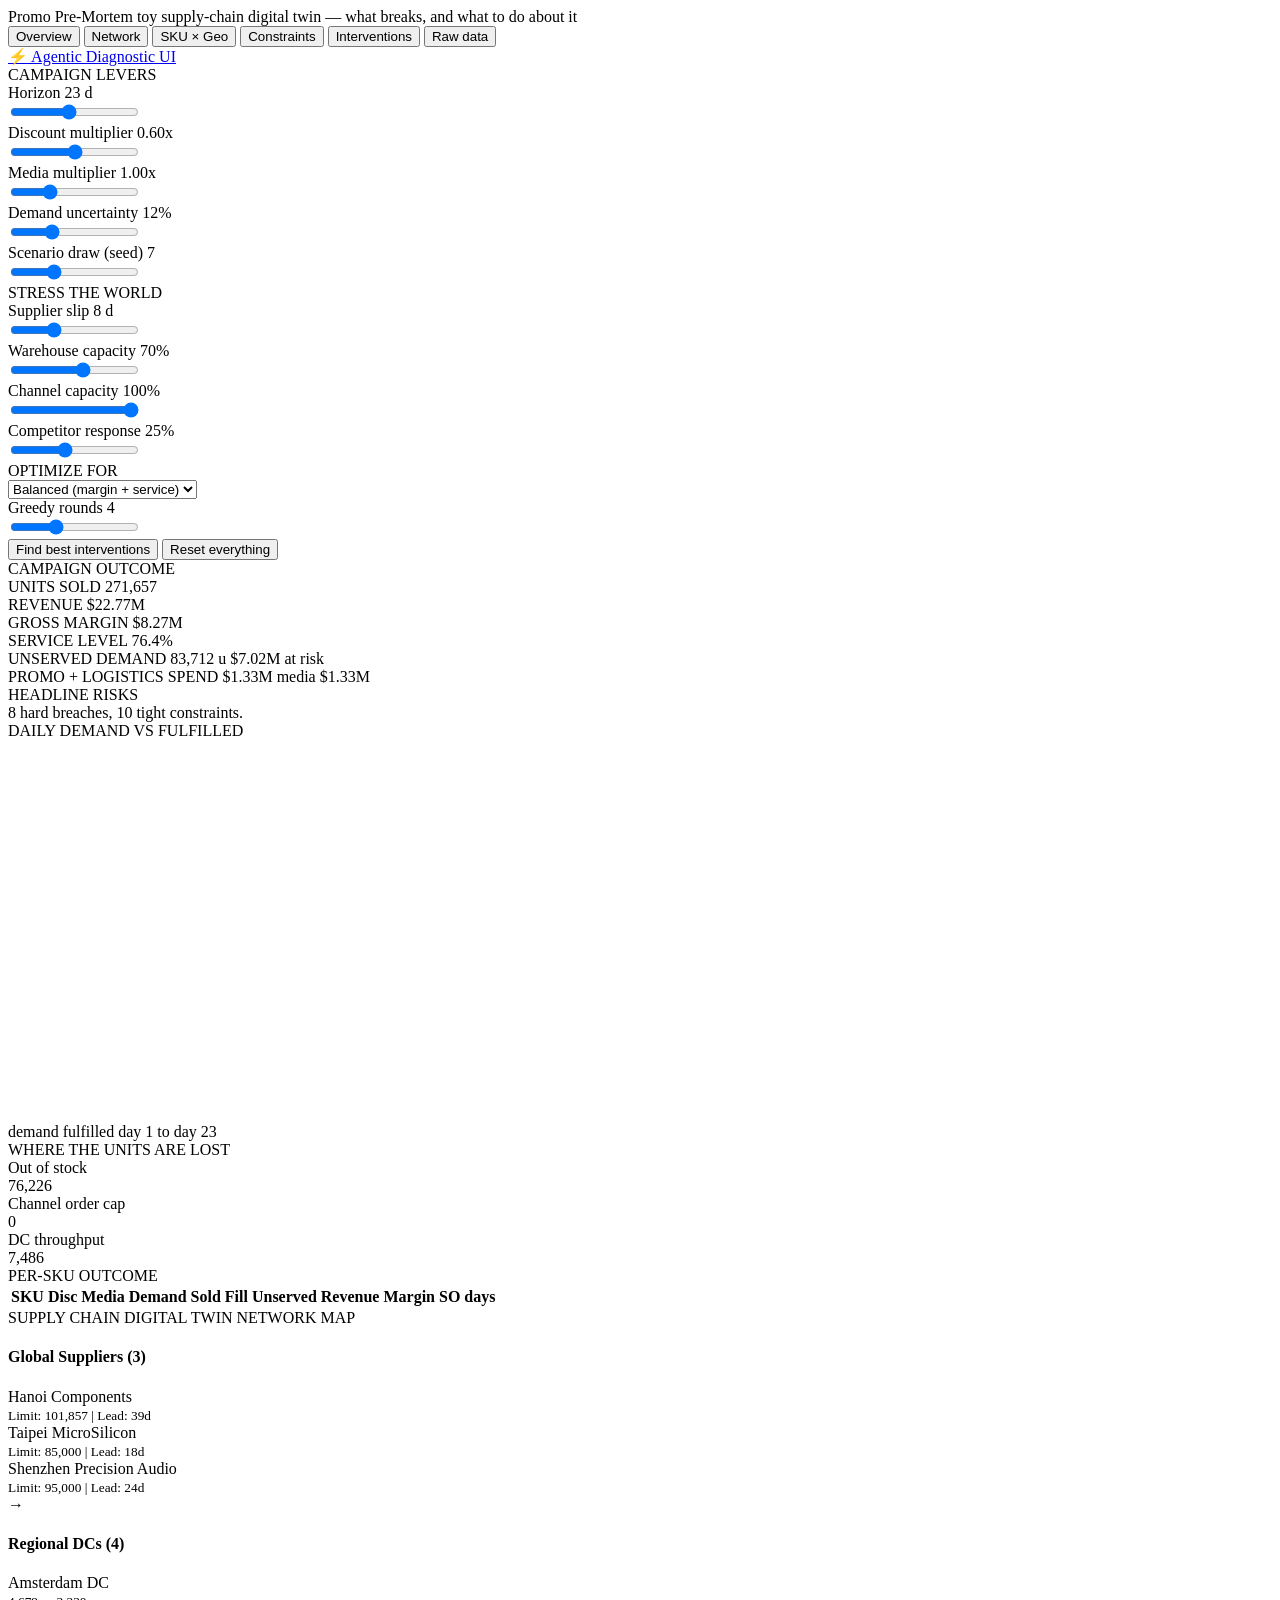
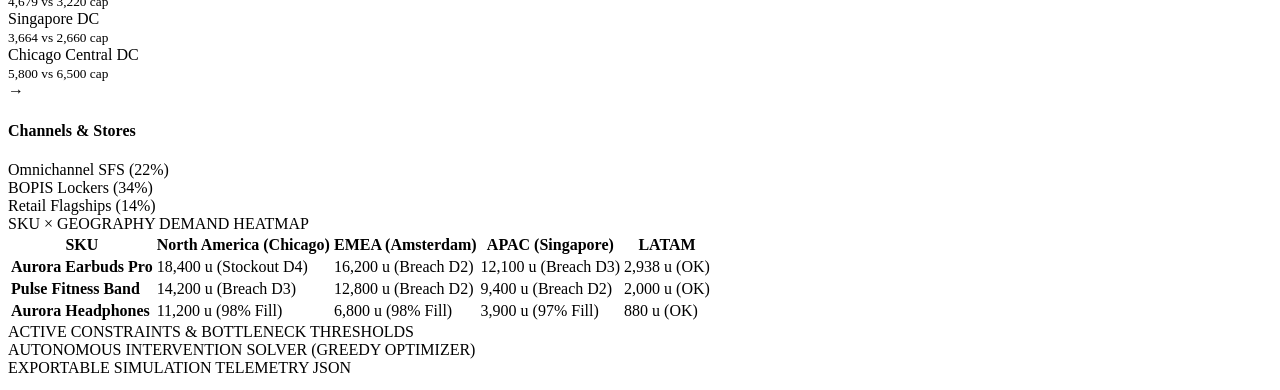
==== frontend/templates/pre_mortem.html @ 76b5ada6 "feat: add Promo Pre-Mortem digital twin cockpit UI with dynamic sliders and network matrix" ====
<!DOCTYPE html>
<html lang="en">
<head>
    <meta charset="UTF-8">
    <meta name="viewport" content="width=device-width, initial-scale=1.0">
    <title>Promo Pre-Mortem: Supply-Chain Digital Twin</title>
    <link rel="stylesheet" href="/static/css/pre_mortem.css">
    <link rel="preconnect" href="https://fonts.googleapis.com">
    <link rel="preconnect" href="https://fonts.gstatic.com" crossorigin>
    <link href="https://fonts.googleapis.com/css2?family=JetBrains+Mono:wght@400;500;600;700&family=Plus+Jakarta+Sans:wght@400;500;600;700;800&display=swap" rel="stylesheet">
</head>
<body class="theme-pre-mortem">
    <!-- Top Global Header -->
    <header class="pm-header">
        <div class="pm-header-left">
            <div class="pm-title-group">
                <div class="pm-brand">
                    <span class="pm-logo-text">Promo Pre-Mortem</span>
                    <span class="pm-subtitle">toy supply-chain digital twin &mdash; what breaks, and what to do about it</span>
                </div>
            </div>
        </div>
        <div class="pm-header-right">
            <nav class="pm-nav-tabs">
                <button class="pm-tab-btn active" data-tab="overview">Overview</button>
                <button class="pm-tab-btn" data-tab="network">Network</button>
                <button class="pm-tab-btn" data-tab="sku_geo">SKU &times; Geo</button>
                <button class="pm-tab-btn" data-tab="constraints">Constraints</button>
                <button class="pm-tab-btn" data-tab="interventions">Interventions</button>
                <button class="pm-tab-btn" data-tab="raw_data">Raw data</button>
            </nav>
            <a href="/" class="pm-view-switch-btn" title="Switch to ADK 2.x Cognitive Handoff View">
                ⚡ Agentic Diagnostic UI
            </a>
        </div>
    </header>

    <!-- Main Digital Twin Cockpit -->
    <div class="pm-layout">
        <!-- Left Column: Controls & Levers -->
        <aside class="pm-sidebar">
            <!-- Campaign Levers -->
            <section class="pm-control-card">
                <div class="pm-card-title">CAMPAIGN LEVERS</div>
                
                <div class="pm-slider-group">
                    <div class="pm-slider-header">
                        <label>Horizon</label>
                        <span class="pm-val" id="val_horizon">23 d</span>
                    </div>
                    <input type="range" id="slider_horizon" min="5" max="45" value="23" step="1">
                </div>

                <div class="pm-slider-group">
                    <div class="pm-slider-header">
                        <label>Discount multiplier</label>
                        <span class="pm-val" id="val_discount">0.60x</span>
                    </div>
                    <input type="range" id="slider_discount" min="0.20" max="1.00" value="0.60" step="0.05">
                </div>

                <div class="pm-slider-group">
                    <div class="pm-slider-header">
                        <label>Media multiplier</label>
                        <span class="pm-val" id="val_media">1.00x</span>
                    </div>
                    <input type="range" id="slider_media" min="0.20" max="3.00" value="1.00" step="0.10">
                </div>

                <div class="pm-slider-group">
                    <div class="pm-slider-header">
                        <label>Demand uncertainty</label>
                        <span class="pm-val" id="val_uncertainty">12%</span>
                    </div>
                    <input type="range" id="slider_uncertainty" min="0" max="40" value="12" step="1">
                </div>

                <div class="pm-slider-group">
                    <div class="pm-slider-header">
                        <label>Scenario draw (seed)</label>
                        <span class="pm-val" id="val_seed">7</span>
                    </div>
                    <input type="range" id="slider_seed" min="1" max="20" value="7" step="1">
                </div>
            </section>

            <!-- Stress The World -->
            <section class="pm-control-card">
                <div class="pm-card-title">STRESS THE WORLD</div>

                <div class="pm-slider-group">
                    <div class="pm-slider-header">
                        <label>Supplier slip</label>
                        <span class="pm-val" id="val_supplier_slip">8 d</span>
                    </div>
                    <input type="range" id="slider_supplier_slip" min="0" max="25" value="8" step="1">
                </div>

                <div class="pm-slider-group">
                    <div class="pm-slider-header">
                        <label>Warehouse capacity</label>
                        <span class="pm-val" id="val_wh_capacity">70%</span>
                    </div>
                    <input type="range" id="slider_wh_capacity" min="30" max="100" value="70" step="5">
                </div>

                <div class="pm-slider-group">
                    <div class="pm-slider-header">
                        <label>Channel capacity</label>
                        <span class="pm-val" id="val_channel_capacity">100%</span>
                    </div>
                    <input type="range" id="slider_channel_capacity" min="30" max="100" value="100" step="5">
                </div>

                <div class="pm-slider-group">
                    <div class="pm-slider-header">
                        <label>Competitor response</label>
                        <span class="pm-val" id="val_competitor_response">25%</span>
                    </div>
                    <input type="range" id="slider_competitor_response" min="0" max="60" value="25" step="5">
                </div>
            </section>

            <!-- Optimize For -->
            <section class="pm-control-card">
                <div class="pm-card-title">OPTIMIZE FOR</div>

                <div class="pm-form-group">
                    <select id="select_optimize_for" class="pm-select">
                        <option value="Balanced (margin + service)">Balanced (margin + service)</option>
                        <option value="Max Revenue">Max Revenue</option>
                        <option value="Max Margin">Max Margin</option>
                        <option value="Zero Stockouts">Zero Stockouts</option>
                    </select>
                </div>

                <div class="pm-slider-group">
                    <div class="pm-slider-header">
                        <label>Greedy rounds</label>
                        <span class="pm-val" id="val_greedy_rounds">4</span>
                    </div>
                    <input type="range" id="slider_greedy_rounds" min="1" max="10" value="4" step="1">
                </div>

                <button id="btnFindInterventions" class="pm-btn pm-btn-accent">
                    Find best interventions
                </button>
                <button id="btnResetEverything" class="pm-btn pm-btn-secondary">
                    Reset everything
                </button>
            </section>
        </aside>

        <!-- Right Main Canvas Area -->
        <main class="pm-main-content">
            <!-- TAB 1: OVERVIEW -->
            <div class="pm-tab-pane active" id="pane_overview">
                <!-- Top KPI Strip -->
                <div class="pm-kpi-card">
                    <div class="pm-card-title">CAMPAIGN OUTCOME</div>
                    <div class="pm-kpi-grid">
                        <div class="pm-kpi-tile">
                            <span class="kpi-label">UNITS SOLD</span>
                            <span class="kpi-val" id="kpi_units_sold">271,657</span>
                        </div>
                        <div class="pm-kpi-tile">
                            <span class="kpi-label">REVENUE</span>
                            <span class="kpi-val" id="kpi_revenue">$22.77M</span>
                        </div>
                        <div class="pm-kpi-tile">
                            <span class="kpi-label">GROSS MARGIN</span>
                            <span class="kpi-val" id="kpi_margin">$8.27M</span>
                        </div>
                        <div class="pm-kpi-tile">
                            <span class="kpi-label">SERVICE LEVEL</span>
                            <span class="kpi-val" id="kpi_service_level">76.4%</span>
                        </div>
                        <div class="pm-kpi-tile">
                            <span class="kpi-label">UNSERVED DEMAND</span>
                            <span class="kpi-val" id="kpi_unserved">83,712 u</span>
                            <span class="kpi-subtext" id="kpi_unserved_dollars">$7.02M at risk</span>
                        </div>
                        <div class="pm-kpi-tile">
                            <span class="kpi-label">PROMO + LOGISTICS SPEND</span>
                            <span class="kpi-val" id="kpi_spend">$1.33M</span>
                            <span class="kpi-subtext" id="kpi_spend_subtext">media $1.33M</span>
                        </div>
                    </div>
                </div>

                <!-- Headline Risks & Breaches Strip -->
                <div class="pm-card pm-risks-card">
                    <div class="pm-card-title">HEADLINE RISKS</div>
                    <div class="pm-risks-summary" id="headlineSummaryText">8 hard breaches, 10 tight constraints.</div>
                    <div class="pm-breach-list" id="breachListContainer">
                        <!-- Rendered via JS -->
                    </div>
                </div>

                <!-- Middle Charts Grid: Demand vs Fulfilled & Lost Units -->
                <div class="pm-charts-grid">
                    <!-- Demand vs Fulfilled SVG Chart -->
                    <div class="pm-card pm-chart-card">
                        <div class="pm-card-title">DAILY DEMAND VS FULFILLED</div>
                        <div class="pm-svg-chart-wrapper" id="timeSeriesChartWrapper">
                            <svg id="demandChartSvg" viewBox="0 0 600 180" class="pm-chart-svg"></svg>
                        </div>
                        <div class="pm-chart-legend">
                            <span class="legend-item"><span class="legend-dot dot-demand"></span> demand</span>
                            <span class="legend-item"><span class="legend-dot dot-fulfilled"></span> fulfilled</span>
                            <span class="legend-scale" id="chartDayScale">day 1 to day 23</span>
                        </div>
                    </div>

                    <!-- Where the units are lost -->
                    <div class="pm-card pm-loss-card">
                        <div class="pm-card-title">WHERE THE UNITS ARE LOST</div>
                        <div class="pm-loss-items" id="lossItemsContainer">
                            <div class="pm-loss-row">
                                <span class="loss-label">Out of stock</span>
                                <div class="loss-bar-track">
                                    <div class="loss-bar-fill fill-stockout" id="bar_out_of_stock" style="width: 85%;"></div>
                                </div>
                                <span class="loss-count" id="count_out_of_stock">76,226</span>
                            </div>
                            <div class="pm-loss-row">
                                <span class="loss-label">Channel order cap</span>
                                <div class="loss-bar-track">
                                    <div class="loss-bar-fill fill-channel" id="bar_channel_cap" style="width: 0%;"></div>
                                </div>
                                <span class="loss-count" id="count_channel_cap">0</span>
                            </div>
                            <div class="pm-loss-row">
                                <span class="loss-label">DC throughput</span>
                                <div class="loss-bar-track">
                                    <div class="loss-bar-fill fill-dc" id="bar_dc_throughput" style="width: 15%;"></div>
                                </div>
                                <span class="loss-count" id="count_dc_throughput">7,486</span>
                            </div>
                        </div>
                    </div>
                </div>

                <!-- Per-SKU Outcome Table -->
                <div class="pm-card pm-table-card">
                    <div class="pm-card-title">PER-SKU OUTCOME</div>
                    <div class="pm-table-responsive">
                        <table class="pm-table">
                            <thead>
                                <tr>
                                    <th>SKU</th>
                                    <th>Disc</th>
                                    <th>Media</th>
                                    <th>Demand</th>
                                    <th>Sold</th>
                                    <th>Fill</th>
                                    <th>Unserved</th>
                                    <th>Revenue</th>
                                    <th>Margin</th>
                                    <th>SO days</th>
                                </tr>
                            </thead>
                            <tbody id="skuTableBody">
                                <!-- Populated dynamically -->
                            </tbody>
                        </table>
                    </div>
                </div>
            </div>

            <!-- TAB 2: NETWORK TOPOLOGY -->
            <div class="pm-tab-pane" id="pane_network">
                <div class="pm-card">
                    <div class="pm-card-title">SUPPLY CHAIN DIGITAL TWIN NETWORK MAP</div>
                    <div class="network-map-container">
                        <div class="network-tier">
                            <h4>Global Suppliers (3)</h4>
                            <div class="node-box" id="node_hanoi">Hanoi Components<br><small>Limit: 101,857 | Lead: 39d</small></div>
                            <div class="node-box">Taipei MicroSilicon<br><small>Limit: 85,000 | Lead: 18d</small></div>
                            <div class="node-box">Shenzhen Precision Audio<br><small>Limit: 95,000 | Lead: 24d</small></div>
                        </div>
                        <div class="network-connector-arrow">&rarr;</div>
                        <div class="network-tier">
                            <h4>Regional DCs (4)</h4>
                            <div class="node-box breach-node" id="node_amsterdam">Amsterdam DC<br><small>4,679 vs 3,220 cap</small></div>
                            <div class="node-box breach-node" id="node_singapore">Singapore DC<br><small>3,664 vs 2,660 cap</small></div>
                            <div class="node-box">Chicago Central DC<br><small>5,800 vs 6,500 cap</small></div>
                        </div>
                        <div class="network-connector-arrow">&rarr;</div>
                        <div class="network-tier">
                            <h4>Channels & Stores</h4>
                            <div class="node-box">Omnichannel SFS (22%)</div>
                            <div class="node-box">BOPIS Lockers (34%)</div>
                            <div class="node-box">Retail Flagships (14%)</div>
                        </div>
                    </div>
                </div>
            </div>

            <!-- TAB 3: SKU x GEO -->
            <div class="pm-tab-pane" id="pane_sku_geo">
                <div class="pm-card">
                    <div class="pm-card-title">SKU &times; GEOGRAPHY DEMAND HEATMAP</div>
                    <div class="pm-table-responsive">
                        <table class="pm-table">
                            <thead>
                                <tr>
                                    <th>SKU</th>
                                    <th>North America (Chicago)</th>
                                    <th>EMEA (Amsterdam)</th>
                                    <th>APAC (Singapore)</th>
                                    <th>LATAM</th>
                                </tr>
                            </thead>
                            <tbody>
                                <tr>
                                    <td><strong>Aurora Earbuds Pro</strong></td>
                                    <td><span class="geo-badge high">18,400 u (Stockout D4)</span></td>
                                    <td><span class="geo-badge critical">16,200 u (Breach D2)</span></td>
                                    <td><span class="geo-badge critical">12,100 u (Breach D3)</span></td>
                                    <td><span class="geo-badge ok">2,938 u (OK)</span></td>
                                </tr>
                                <tr>
                                    <td><strong>Pulse Fitness Band</strong></td>
                                    <td><span class="geo-badge critical">14,200 u (Breach D3)</span></td>
                                    <td><span class="geo-badge critical">12,800 u (Breach D2)</span></td>
                                    <td><span class="geo-badge critical">9,400 u (Breach D2)</span></td>
                                    <td><span class="geo-badge ok">2,000 u (OK)</span></td>
                                </tr>
                                <tr>
                                    <td><strong>Aurora Headphones</strong></td>
                                    <td><span class="geo-badge ok">11,200 u (98% Fill)</span></td>
                                    <td><span class="geo-badge ok">6,800 u (98% Fill)</span></td>
                                    <td><span class="geo-badge ok">3,900 u (97% Fill)</span></td>
                                    <td><span class="geo-badge ok">880 u (OK)</span></td>
                                </tr>
                            </tbody>
                        </table>
                    </div>
                </div>
            </div>

            <!-- TAB 4: CONSTRAINTS -->
            <div class="pm-tab-pane" id="pane_constraints">
                <div class="pm-card">
                    <div class="pm-card-title">ACTIVE CONSTRAINTS & BOTTLENECK THRESHOLDS</div>
                    <div class="pm-constraints-list" id="constraintsDetailedList">
                        <!-- Rendered dynamically -->
                    </div>
                </div>
            </div>

            <!-- TAB 5: INTERVENTIONS -->
            <div class="pm-tab-pane" id="pane_interventions">
                <div class="pm-card">
                    <div class="pm-card-title">AUTONOMOUS INTERVENTION SOLVER (GREEDY OPTIMIZER)</div>
                    <div class="pm-interventions-deck" id="interventionsDeck">
                        <!-- Rendered dynamically -->
                    </div>
                </div>
            </div>

            <!-- TAB 6: RAW DATA -->
            <div class="pm-tab-pane" id="pane_raw_data">
                <div class="pm-card">
                    <div class="pm-card-title">EXPORTABLE SIMULATION TELEMETRY JSON</div>
                    <pre class="pm-json-viewer" id="rawJsonViewer"></pre>
                </div>
            </div>
        </main>
    </div>

    <script src="/static/js/pre_mortem.js"></script>
</body>
</html>
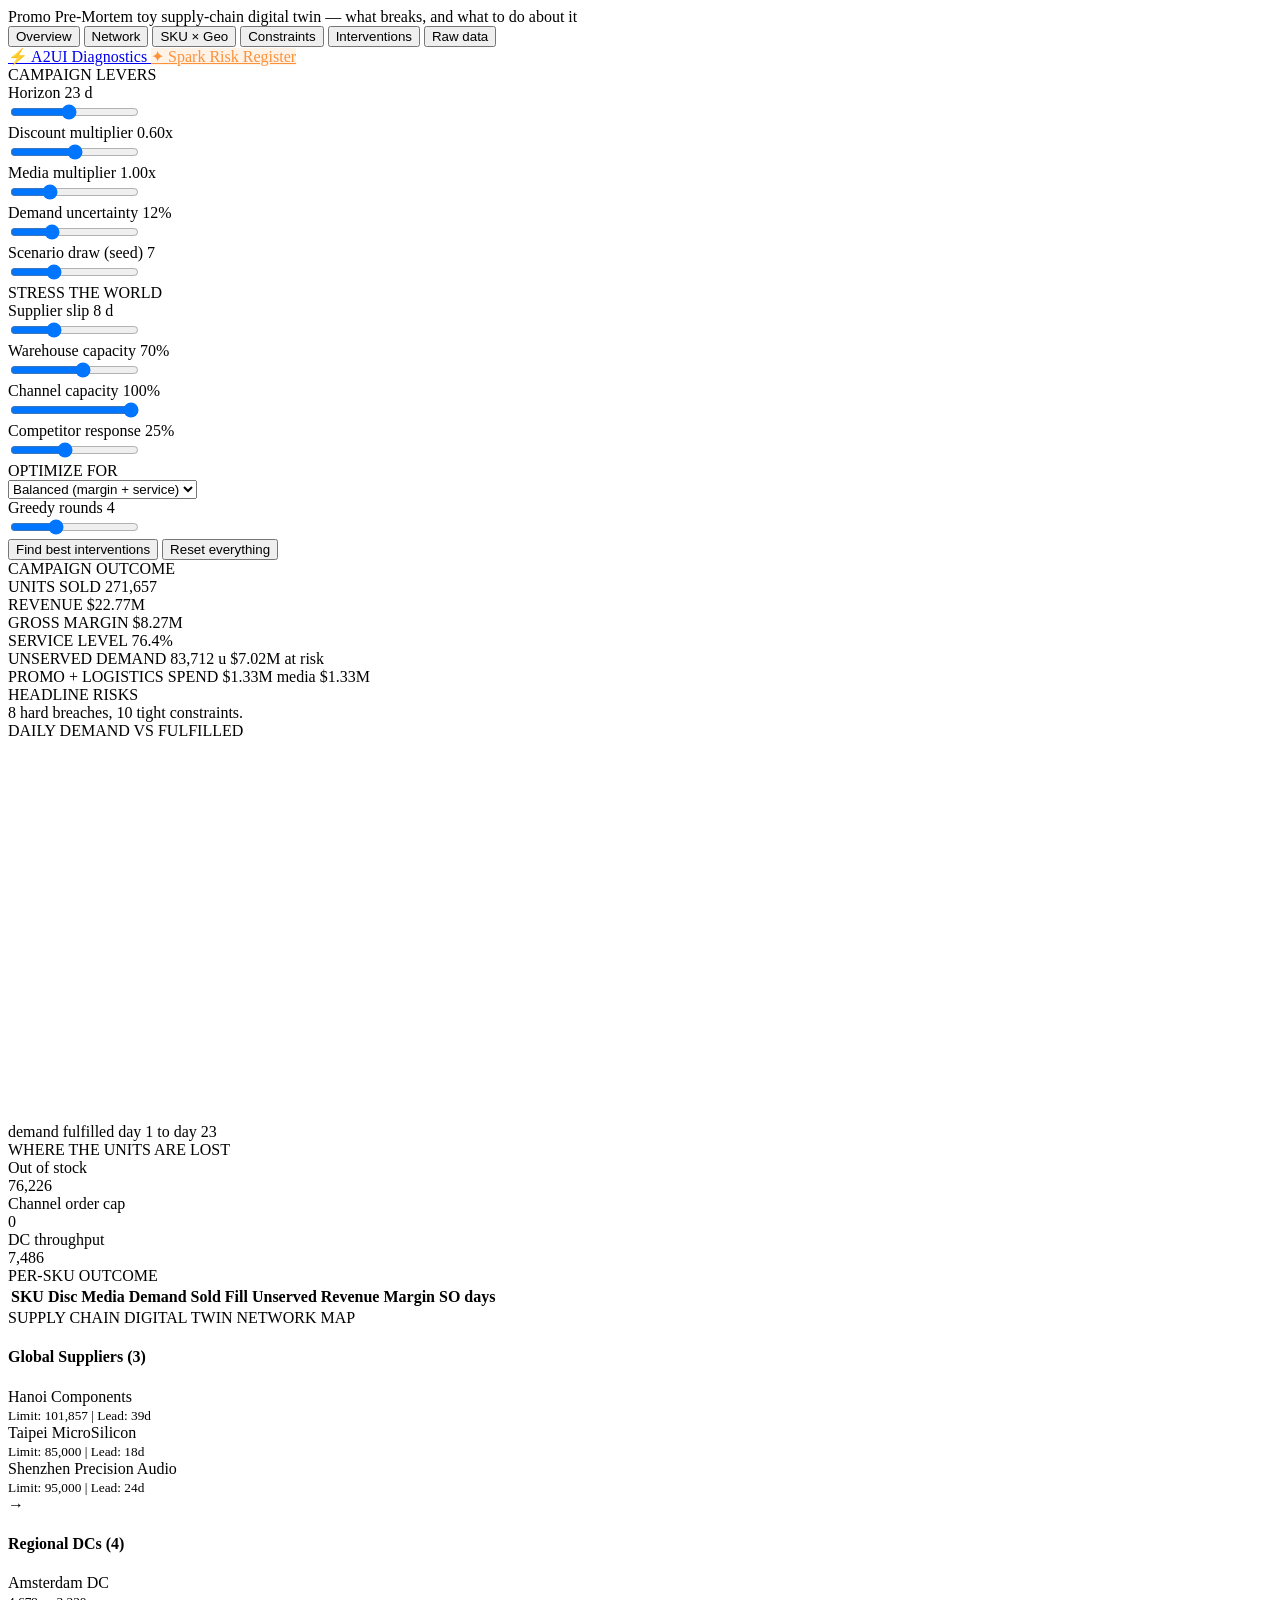
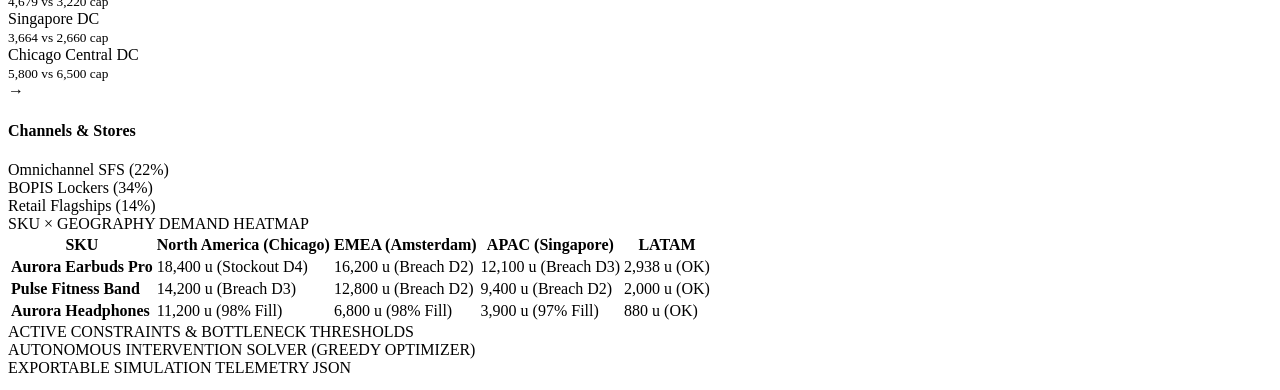
==== commit 6f91190f: "feat: add Spark enterprise campaign ops and risk register swarm UI with 3x3 heatmap" ====
--- a/frontend/templates/pre_mortem.html
+++ b/frontend/templates/pre_mortem.html
@@ -30,7 +30,10 @@
                 <button class="pm-tab-btn" data-tab="raw_data">Raw data</button>
             </nav>
             <a href="/" class="pm-view-switch-btn" title="Switch to ADK 2.x Cognitive Handoff View">
-                ⚡ Agentic Diagnostic UI
+                ⚡ A2UI Diagnostics
+            </a>
+            <a href="/spark" class="pm-view-switch-btn" style="color: #fb923c; border-color: rgba(251, 146, 60, 0.4); background: rgba(251, 146, 60, 0.12);" title="Switch to Spark Risk Register">
+                ✦ Spark Risk Register
             </a>
         </div>
     </header>
